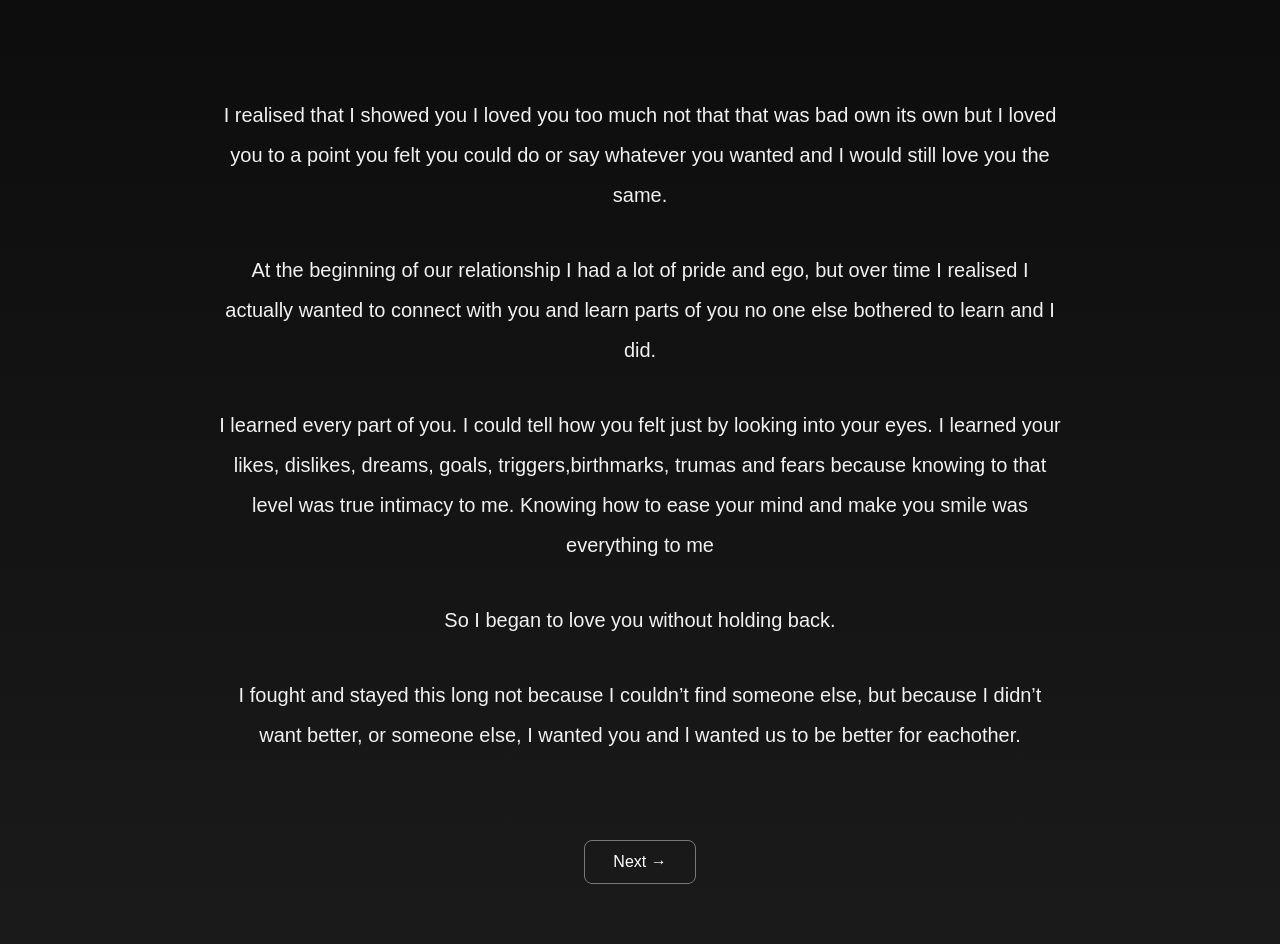
==== page2.html @ b3a8e2de "Create page2.html" ====
<!DOCTYPE html>
<html lang="en">

<head>
  <meta charset="UTF-8">
  <meta name="viewport" content="width=device-width, initial-scale=1.0">
  <title>...</title>

  <style>

    body {
      margin: 0;
      padding: 0;

      background: linear-gradient(to bottom, #0d0d0d, #1a1a1a);

      color: #f1f1f1;

      font-family: Arial, sans-serif;

      min-height: 100vh;

      display: flex;
      justify-content: center;
      align-items: center;

      overflow-x: hidden;
    }

    .container {
      width: 90%;
      max-width: 850px;

      text-align: center;

      padding: 60px 20px;
    }

    p {
      font-size: 20px;
      line-height: 2;

      margin: 35px 0;

      opacity: 0;

      animation: fadeIn 2s forwards;
    }

    p:nth-child(1) { animation-delay: 0.5s; }
    p:nth-child(2) { animation-delay: 2.5s; }
    p:nth-child(3) { animation-delay: 4.5s; }
    p:nth-child(4) { animation-delay: 6.5s; }
    p:nth-child(5) { animation-delay: 8.5s; }

    .next-btn {

      margin-top: 50px;

      padding: 12px 28px;

      border: 1px solid #777;

      background: transparent;

      color: white;

      font-size: 16px;

      cursor: pointer;

      border-radius: 8px;

      opacity: 0;

      animation: fadeIn 2s forwards;

      animation-delay: 11s;

      transition: 0.3s ease;
    }

    .next-btn:hover {
      border-color: white;
      transform: scale(1.05);
    }

    @keyframes fadeIn {
      to {
        opacity: 1;
      }
    }

  </style>

</head>

<body>

  <div class="container">

    <p>
      I realised that I showed you I loved you too much not that that was bad own its own but I loved you to a point you felt you could do or say whatever you wanted and I would still love you the same.
    </p>

    <p>
      At the beginning of our relationship I had a lot of pride and ego, but over time I realised I actually wanted to connect with you and learn parts of you no one else bothered to learn and I did.
    </p>

    <p>
      I learned every part of you. I could tell how you felt just by looking into your eyes. I learned your likes, dislikes, dreams, goals, triggers,birthmarks, trumas and fears because knowing to that level was true intimacy to me. Knowing how to ease your mind and make you smile was everything to me
    </p>

    <p>
      So I began to love you without holding back.
    </p>

    <p>
      I fought and stayed this long not because I couldn’t find someone else, but because I didn’t want better, or someone else,
      I wanted you and l wanted us to be better for eachother.
    </p>

    <button class="next-btn" onclick="window.location.href='page3.html'">
      Next →
    </button>

  </div>

</body>

</html>
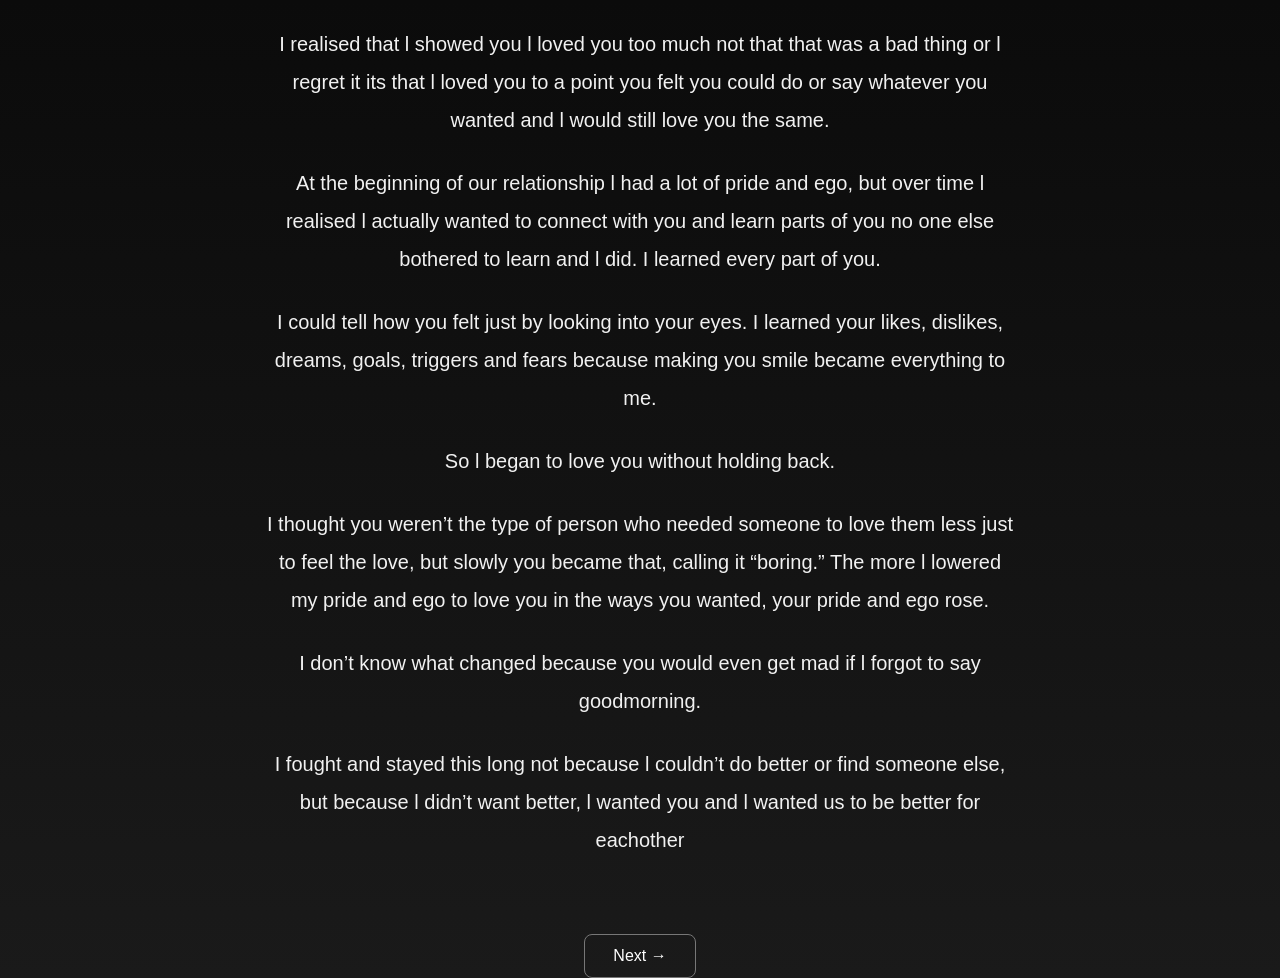
==== commit 2454cabb: "Create page2.html" ====
--- a/page2.html
+++ b/page2.html
@@ -12,7 +12,7 @@
       margin: 0;
       padding: 0;
 
-      background: linear-gradient(to bottom, #0d0d0d, #1a1a1a);
+      background: linear-gradient(to bottom, #0b0b0b, #1a1a1a);
 
       color: #f1f1f1;
 
@@ -24,23 +24,21 @@
       justify-content: center;
       align-items: center;
 
-      overflow-x: hidden;
+      overflow: hidden;
     }
 
     .container {
       width: 90%;
-      max-width: 850px;
+      max-width: 750px;
 
       text-align: center;
-
-      padding: 60px 20px;
     }
 
     p {
       font-size: 20px;
-      line-height: 2;
+      line-height: 1.9;
 
-      margin: 35px 0;
+      margin: 25px 0;
 
       opacity: 0;
 
@@ -52,9 +50,10 @@
     p:nth-child(3) { animation-delay: 4.5s; }
     p:nth-child(4) { animation-delay: 6.5s; }
     p:nth-child(5) { animation-delay: 8.5s; }
+    p:nth-child(6) { animation-delay: 10.5s; }
+    p:nth-child(7) { animation-delay: 12.5s; }
 
     .next-btn {
-
       margin-top: 50px;
 
       padding: 12px 28px;
@@ -75,7 +74,7 @@
 
       animation: fadeIn 2s forwards;
 
-      animation-delay: 11s;
+      animation-delay: 14s;
 
       transition: 0.3s ease;
     }
@@ -86,9 +85,7 @@
     }
 
     @keyframes fadeIn {
-      to {
-        opacity: 1;
-      }
+      to { opacity: 1; }
     }
 
   </style>
@@ -97,34 +94,27 @@
 
 <body>
 
-  <div class="container">
+<div class="container">
 
-    <p>
-      I realised that I showed you I loved you too much not that that was bad own its own but I loved you to a point you felt you could do or say whatever you wanted and I would still love you the same.
-    </p>
+<p>I realised that l showed you l loved you too much not that that was a bad thing or l regret it its that l loved you to a point you felt you could do or say whatever you wanted and l would still love you the same.</p>
 
-    <p>
-      At the beginning of our relationship I had a lot of pride and ego, but over time I realised I actually wanted to connect with you and learn parts of you no one else bothered to learn and I did.
-    </p>
+<p>At the beginning of our relationship l had a lot of pride and ego, but over time l realised l actually wanted to connect with you and learn parts of you no one else bothered to learn and l did. I learned every part of you.</p>
 
-    <p>
-      I learned every part of you. I could tell how you felt just by looking into your eyes. I learned your likes, dislikes, dreams, goals, triggers,birthmarks, trumas and fears because knowing to that level was true intimacy to me. Knowing how to ease your mind and make you smile was everything to me
-    </p>
+<p>I could tell how you felt just by looking into your eyes. I learned your likes, dislikes, dreams, goals, triggers and fears because making you smile became everything to me.</p>
 
-    <p>
-      So I began to love you without holding back.
-    </p>
+<p>So l began to love you without holding back.</p>
 
-    <p>
-      I fought and stayed this long not because I couldn’t find someone else, but because I didn’t want better, or someone else,
-      I wanted you and l wanted us to be better for eachother.
-    </p>
+<p>I thought you weren’t the type of person who needed someone to love them less just to feel the love, but slowly you became that, calling it “boring.” The more l lowered my pride and ego to love you in the ways you wanted, your pride and ego rose.</p>
 
-    <button class="next-btn" onclick="window.location.href='page3.html'">
-      Next →
-    </button>
+<p>I don’t know what changed because you would even get mad if l forgot to say goodmorning.</p>
 
-  </div>
+<p>I fought and stayed this long not because l couldn’t do better or find someone else, but because l didn’t want better, l wanted you and l wanted us to be better for eachother</p>
+
+<button class="next-btn" onclick="window.location.href='page3.html'">
+  Next →
+</button>
+
+</div>
 
 </body>
 
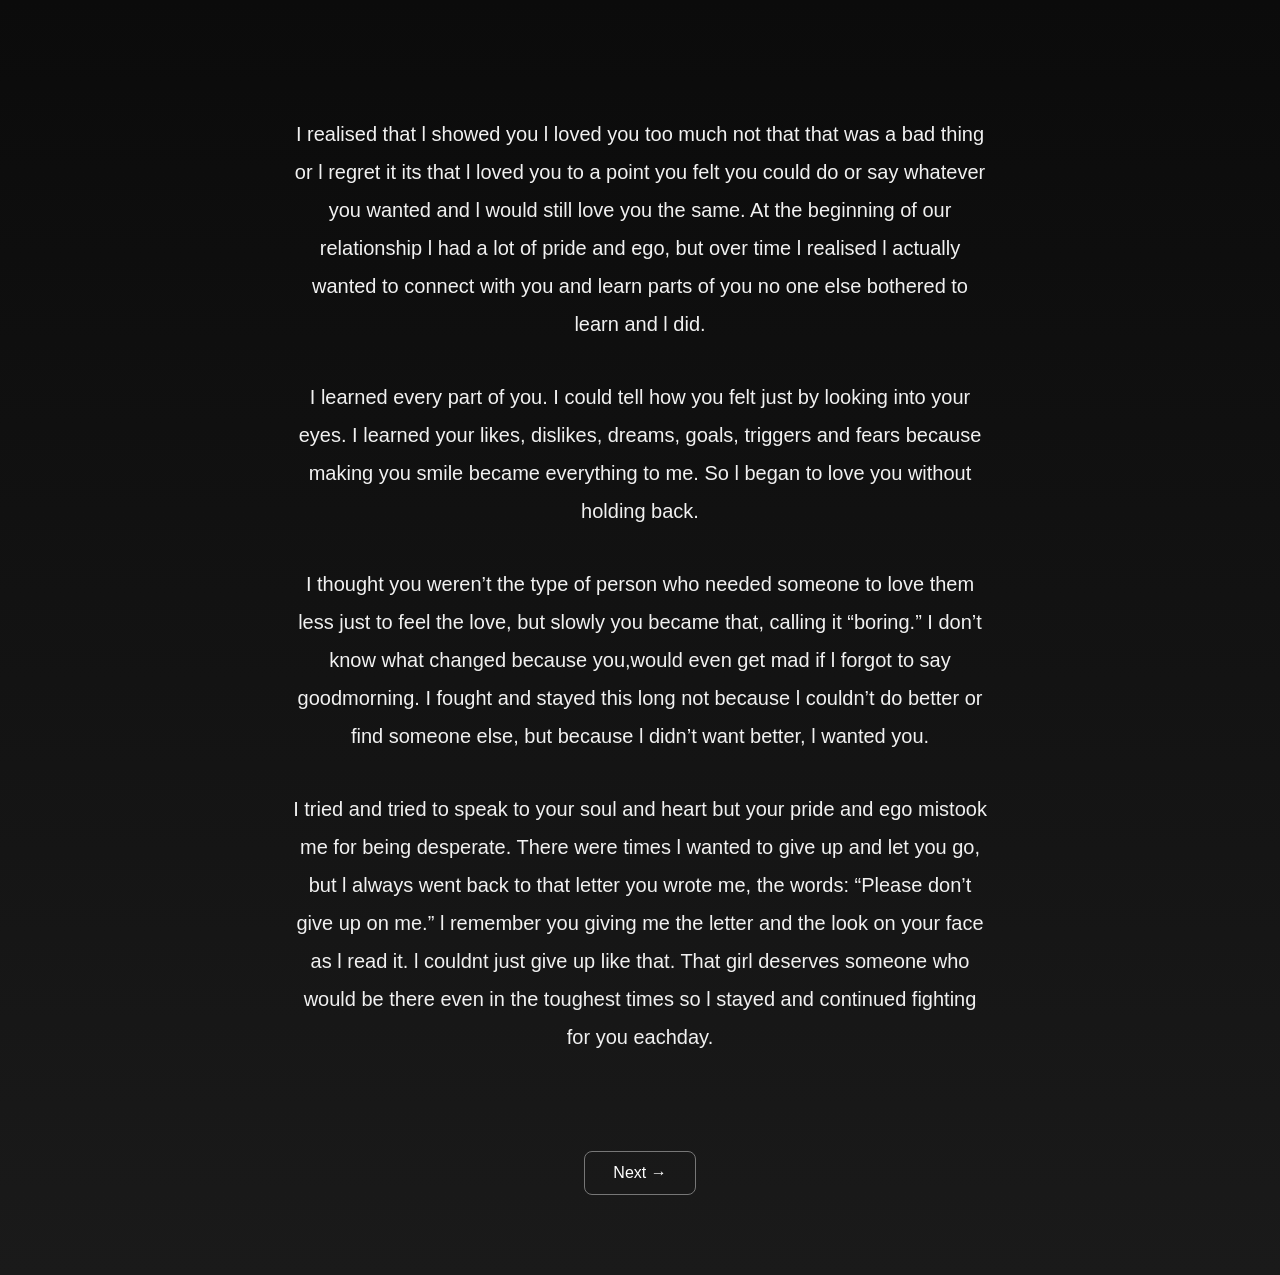
==== commit 24a46e37: "Create page2.html" ====
--- a/page2.html
+++ b/page2.html
@@ -22,39 +22,49 @@
 
       display: flex;
       justify-content: center;
-      align-items: center;
+      align-items: flex-start;
 
-      overflow: hidden;
+      overflow-y: auto;
     }
 
     .container {
       width: 90%;
-      max-width: 750px;
+      max-width: 700px;
 
       text-align: center;
+
+      padding: 80px 0;
     }
 
     p {
       font-size: 20px;
       line-height: 1.9;
 
-      margin: 25px 0;
+      margin: 35px 0;
 
       opacity: 0;
 
       animation: fadeIn 2s forwards;
     }
 
-    p:nth-child(1) { animation-delay: 0.5s; }
-    p:nth-child(2) { animation-delay: 2.5s; }
-    p:nth-child(3) { animation-delay: 4.5s; }
-    p:nth-child(4) { animation-delay: 6.5s; }
-    p:nth-child(5) { animation-delay: 8.5s; }
-    p:nth-child(6) { animation-delay: 10.5s; }
-    p:nth-child(7) { animation-delay: 12.5s; }
+    p:nth-child(1) {
+      animation-delay: 0.5s;
+    }
+
+    p:nth-child(2) {
+      animation-delay: 3s;
+    }
+
+    p:nth-child(3) {
+      animation-delay: 5.5s;
+    }
+
+    p:nth-child(4) {
+      animation-delay: 8s;
+    }
 
     .next-btn {
-      margin-top: 50px;
+      margin-top: 60px;
 
       padding: 12px 28px;
 
@@ -74,7 +84,7 @@
 
       animation: fadeIn 2s forwards;
 
-      animation-delay: 14s;
+      animation-delay: 10.5s;
 
       transition: 0.3s ease;
     }
@@ -85,7 +95,9 @@
     }
 
     @keyframes fadeIn {
-      to { opacity: 1; }
+      to {
+        opacity: 1;
+      }
     }
 
   </style>
@@ -94,27 +106,29 @@
 
 <body>
 
-<div class="container">
+  <div class="container">
 
-<p>I realised that l showed you l loved you too much not that that was a bad thing or l regret it its that l loved you to a point you felt you could do or say whatever you wanted and l would still love you the same.</p>
+    <p>
+      I realised that l showed you l loved you too much not that that was a bad thing or l regret it its that l loved you to a point you felt you could do or say whatever you wanted and l would still love you the same. At the beginning of our relationship l had a lot of pride and ego, but over time l realised l actually wanted to connect with you and learn parts of you no one else bothered to learn and l did.
+    </p>
 
-<p>At the beginning of our relationship l had a lot of pride and ego, but over time l realised l actually wanted to connect with you and learn parts of you no one else bothered to learn and l did. I learned every part of you.</p>
+    <p>
+      I learned every part of you. I could tell how you felt just by looking into your eyes. I learned your likes, dislikes, dreams, goals, triggers and fears because making you smile became everything to me. So l began to love you without holding back.
+    </p>
 
-<p>I could tell how you felt just by looking into your eyes. I learned your likes, dislikes, dreams, goals, triggers and fears because making you smile became everything to me.</p>
+    <p>
+      I thought you weren’t the type of person who needed someone to love them less just to feel the love, but slowly you became that, calling it “boring.” I don’t know what changed because you,would even get mad if l forgot to say goodmorning. I fought and stayed this long not because l couldn’t do better or find someone else, but because l didn’t want better, l wanted you.
+    </p>
 
-<p>So l began to love you without holding back.</p>
+    <p>
+      I tried and tried to speak to your soul and heart but your pride and ego mistook me for being desperate. There were times l wanted to give up and let you go, but l always went back to that letter you wrote me, the words: “Please don’t give up on me.” l remember you giving me the letter and the look on your face as l read it. l couldnt just give up like that. That girl deserves someone who would be there even in the toughest times so l stayed and continued fighting for you eachday.
+    </p>
 
-<p>I thought you weren’t the type of person who needed someone to love them less just to feel the love, but slowly you became that, calling it “boring.” The more l lowered my pride and ego to love you in the ways you wanted, your pride and ego rose.</p>
+    <button class="next-btn" onclick="window.location.href='page3.html'">
+      Next →
+    </button>
 
-<p>I don’t know what changed because you would even get mad if l forgot to say goodmorning.</p>
-
-<p>I fought and stayed this long not because l couldn’t do better or find someone else, but because l didn’t want better, l wanted you and l wanted us to be better for eachother</p>
-
-<button class="next-btn" onclick="window.location.href='page3.html'">
-  Next →
-</button>
-
-</div>
+  </div>
 
 </body>
 
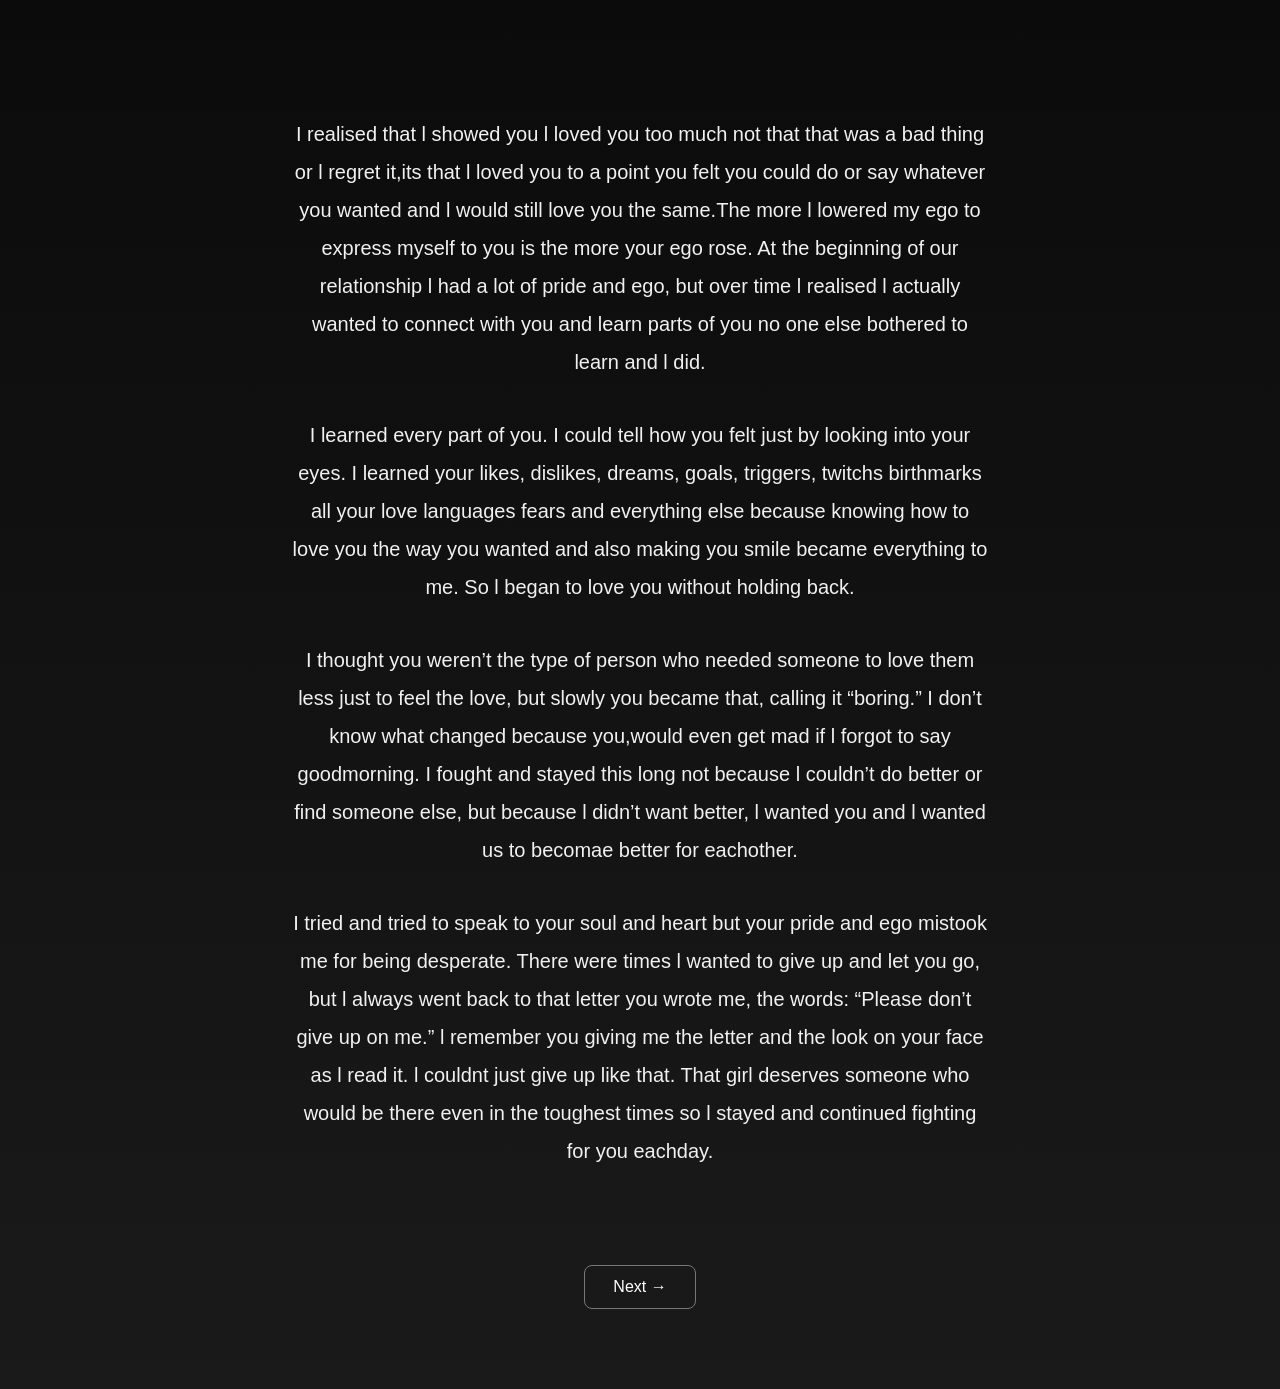
==== commit 618b50fc: "Update page2.html" ====
--- a/page2.html
+++ b/page2.html
@@ -109,15 +109,15 @@
   <div class="container">
 
     <p>
-      I realised that l showed you l loved you too much not that that was a bad thing or l regret it its that l loved you to a point you felt you could do or say whatever you wanted and l would still love you the same. At the beginning of our relationship l had a lot of pride and ego, but over time l realised l actually wanted to connect with you and learn parts of you no one else bothered to learn and l did.
+      I realised that l showed you l loved you too much not that that was a bad thing or l regret it,its that l loved you to a point you felt you could do or say whatever you wanted and l would still love you the same.The more l lowered my ego to express myself to you is the more your ego rose. At the beginning of our relationship l had a lot of pride and ego, but over time l realised l actually wanted to connect with you and learn parts of you no one else bothered to learn and l did.
     </p>
 
     <p>
-      I learned every part of you. I could tell how you felt just by looking into your eyes. I learned your likes, dislikes, dreams, goals, triggers and fears because making you smile became everything to me. So l began to love you without holding back.
+      I learned every part of you. I could tell how you felt just by looking into your eyes. I learned your likes, dislikes, dreams, goals, triggers, twitchs birthmarks all your love languages fears and everything else because knowing how to love you the way you wanted and also making you smile became everything to me. So l began to love you without holding back.
     </p>
 
     <p>
-      I thought you weren’t the type of person who needed someone to love them less just to feel the love, but slowly you became that, calling it “boring.” I don’t know what changed because you,would even get mad if l forgot to say goodmorning. I fought and stayed this long not because l couldn’t do better or find someone else, but because l didn’t want better, l wanted you.
+      I thought you weren’t the type of person who needed someone to love them less just to feel the love, but slowly you became that, calling it “boring.” I don’t know what changed because you,would even get mad if l forgot to say goodmorning. I fought and stayed this long not because l couldn’t do better or find someone else, but because l didn’t want better, l wanted you and l wanted us to becomae better for eachother.
     </p>
 
     <p>
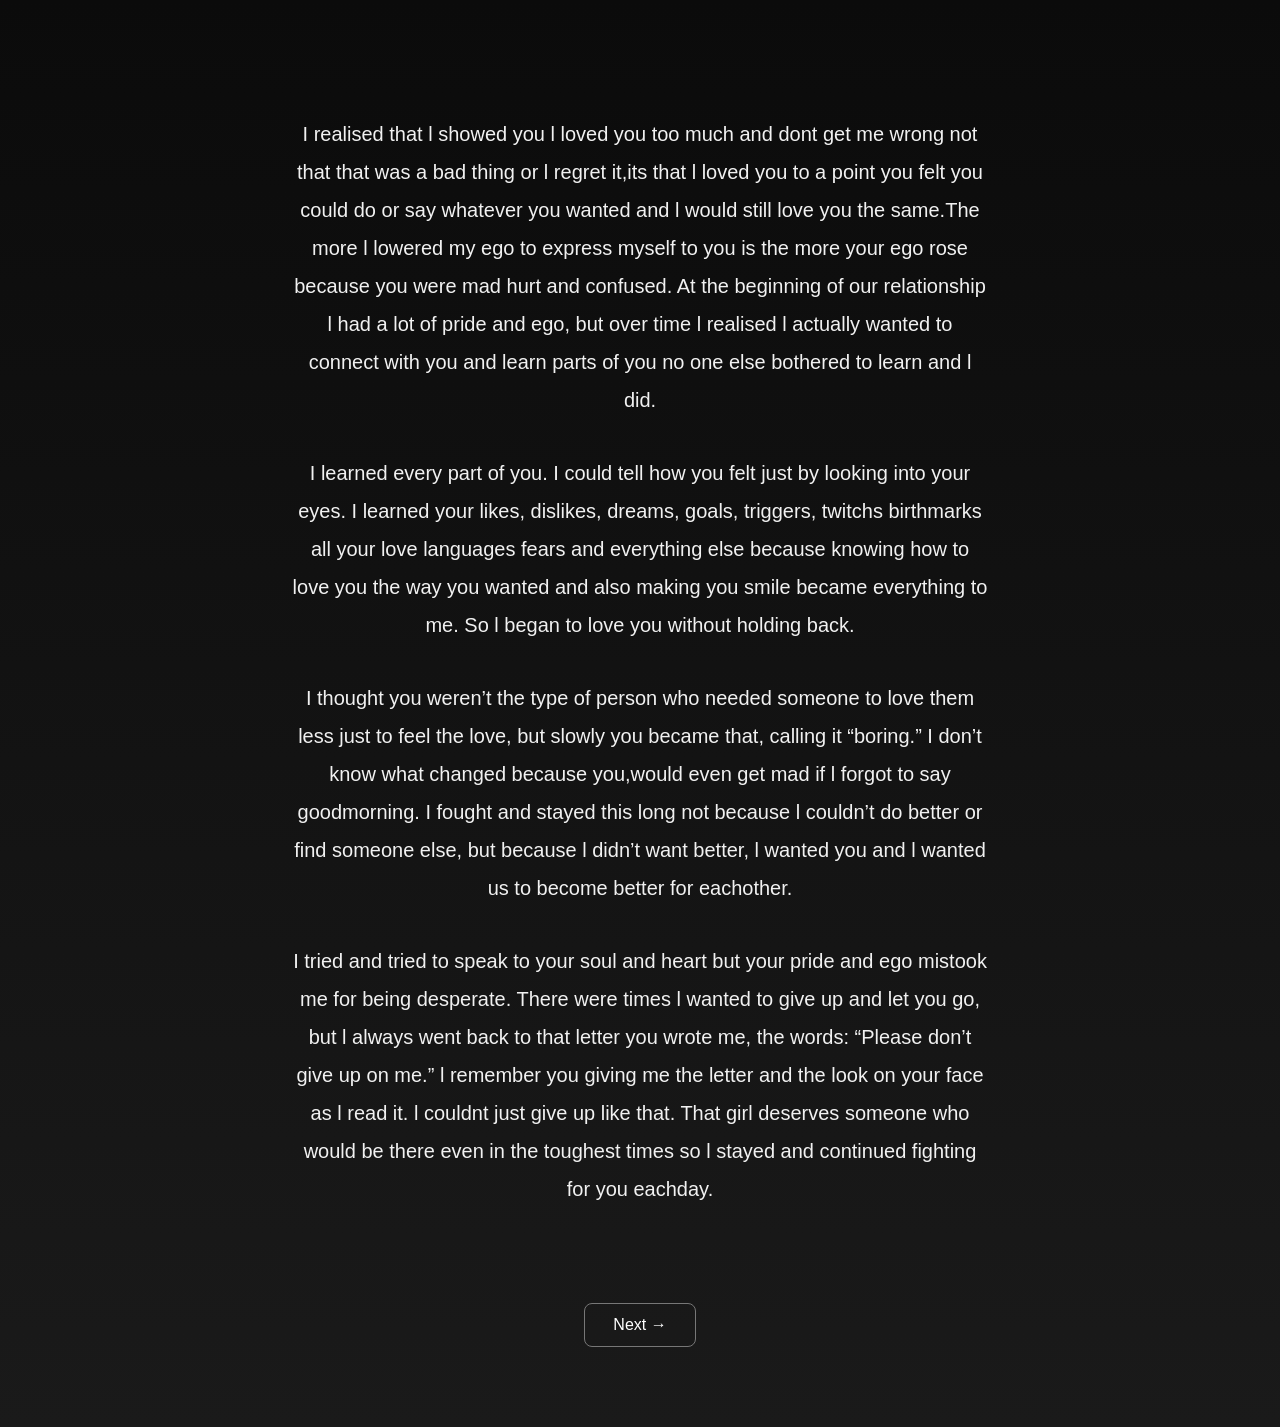
==== commit cab5a046: "Update page2.html" ====
--- a/page2.html
+++ b/page2.html
@@ -109,7 +109,7 @@
   <div class="container">
 
     <p>
-      I realised that l showed you l loved you too much not that that was a bad thing or l regret it,its that l loved you to a point you felt you could do or say whatever you wanted and l would still love you the same.The more l lowered my ego to express myself to you is the more your ego rose. At the beginning of our relationship l had a lot of pride and ego, but over time l realised l actually wanted to connect with you and learn parts of you no one else bothered to learn and l did.
+      I realised that l showed you l loved you too much and dont get me wrong not that that was a bad thing or l regret it,its that l loved you to a point you felt you could do or say whatever you wanted and l would still love you the same.The more l lowered my ego to express myself to you is the more your ego rose because you were mad hurt and confused. At the beginning of our relationship l had a lot of pride and ego, but over time l realised l actually wanted to connect with you and learn parts of you no one else bothered to learn and l did.
     </p>
 
     <p>
@@ -117,7 +117,7 @@
     </p>
 
     <p>
-      I thought you weren’t the type of person who needed someone to love them less just to feel the love, but slowly you became that, calling it “boring.” I don’t know what changed because you,would even get mad if l forgot to say goodmorning. I fought and stayed this long not because l couldn’t do better or find someone else, but because l didn’t want better, l wanted you and l wanted us to becomae better for eachother.
+      I thought you weren’t the type of person who needed someone to love them less just to feel the love, but slowly you became that, calling it “boring.” I don’t know what changed because you,would even get mad if l forgot to say goodmorning. I fought and stayed this long not because l couldn’t do better or find someone else, but because l didn’t want better, l wanted you and l wanted us to become better for eachother.
     </p>
 
     <p>
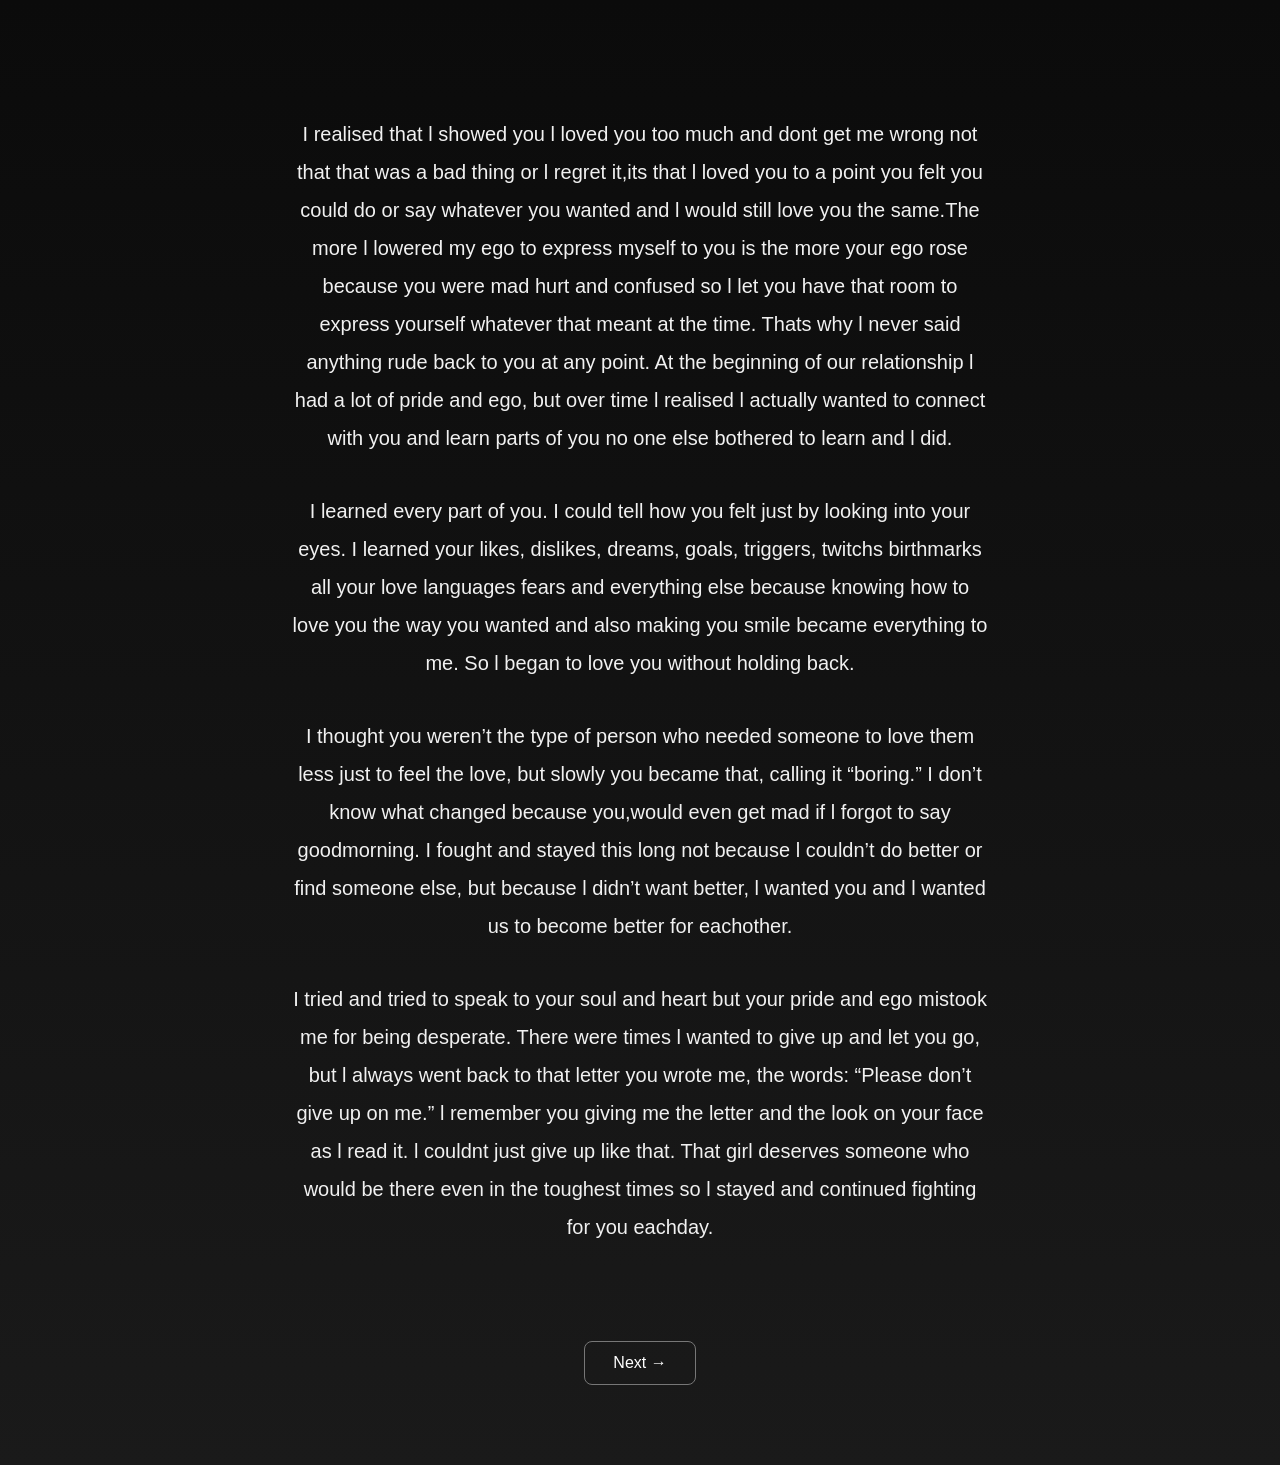
==== commit 9dcc3752: "Update page2.html" ====
--- a/page2.html
+++ b/page2.html
@@ -109,7 +109,7 @@
   <div class="container">
 
     <p>
-      I realised that l showed you l loved you too much and dont get me wrong not that that was a bad thing or l regret it,its that l loved you to a point you felt you could do or say whatever you wanted and l would still love you the same.The more l lowered my ego to express myself to you is the more your ego rose because you were mad hurt and confused. At the beginning of our relationship l had a lot of pride and ego, but over time l realised l actually wanted to connect with you and learn parts of you no one else bothered to learn and l did.
+      I realised that l showed you l loved you too much and dont get me wrong not that that was a bad thing or l regret it,its that l loved you to a point you felt you could do or say whatever you wanted and l would still love you the same.The more l lowered my ego to express myself to you is the more your ego rose because you were mad hurt and confused so l let you have that room to express yourself whatever that meant at the time. Thats why l never said anything rude back to you at any point. At the beginning of our relationship l had a lot of pride and ego, but over time l realised l actually wanted to connect with you and learn parts of you no one else bothered to learn and l did.
     </p>
 
     <p>
